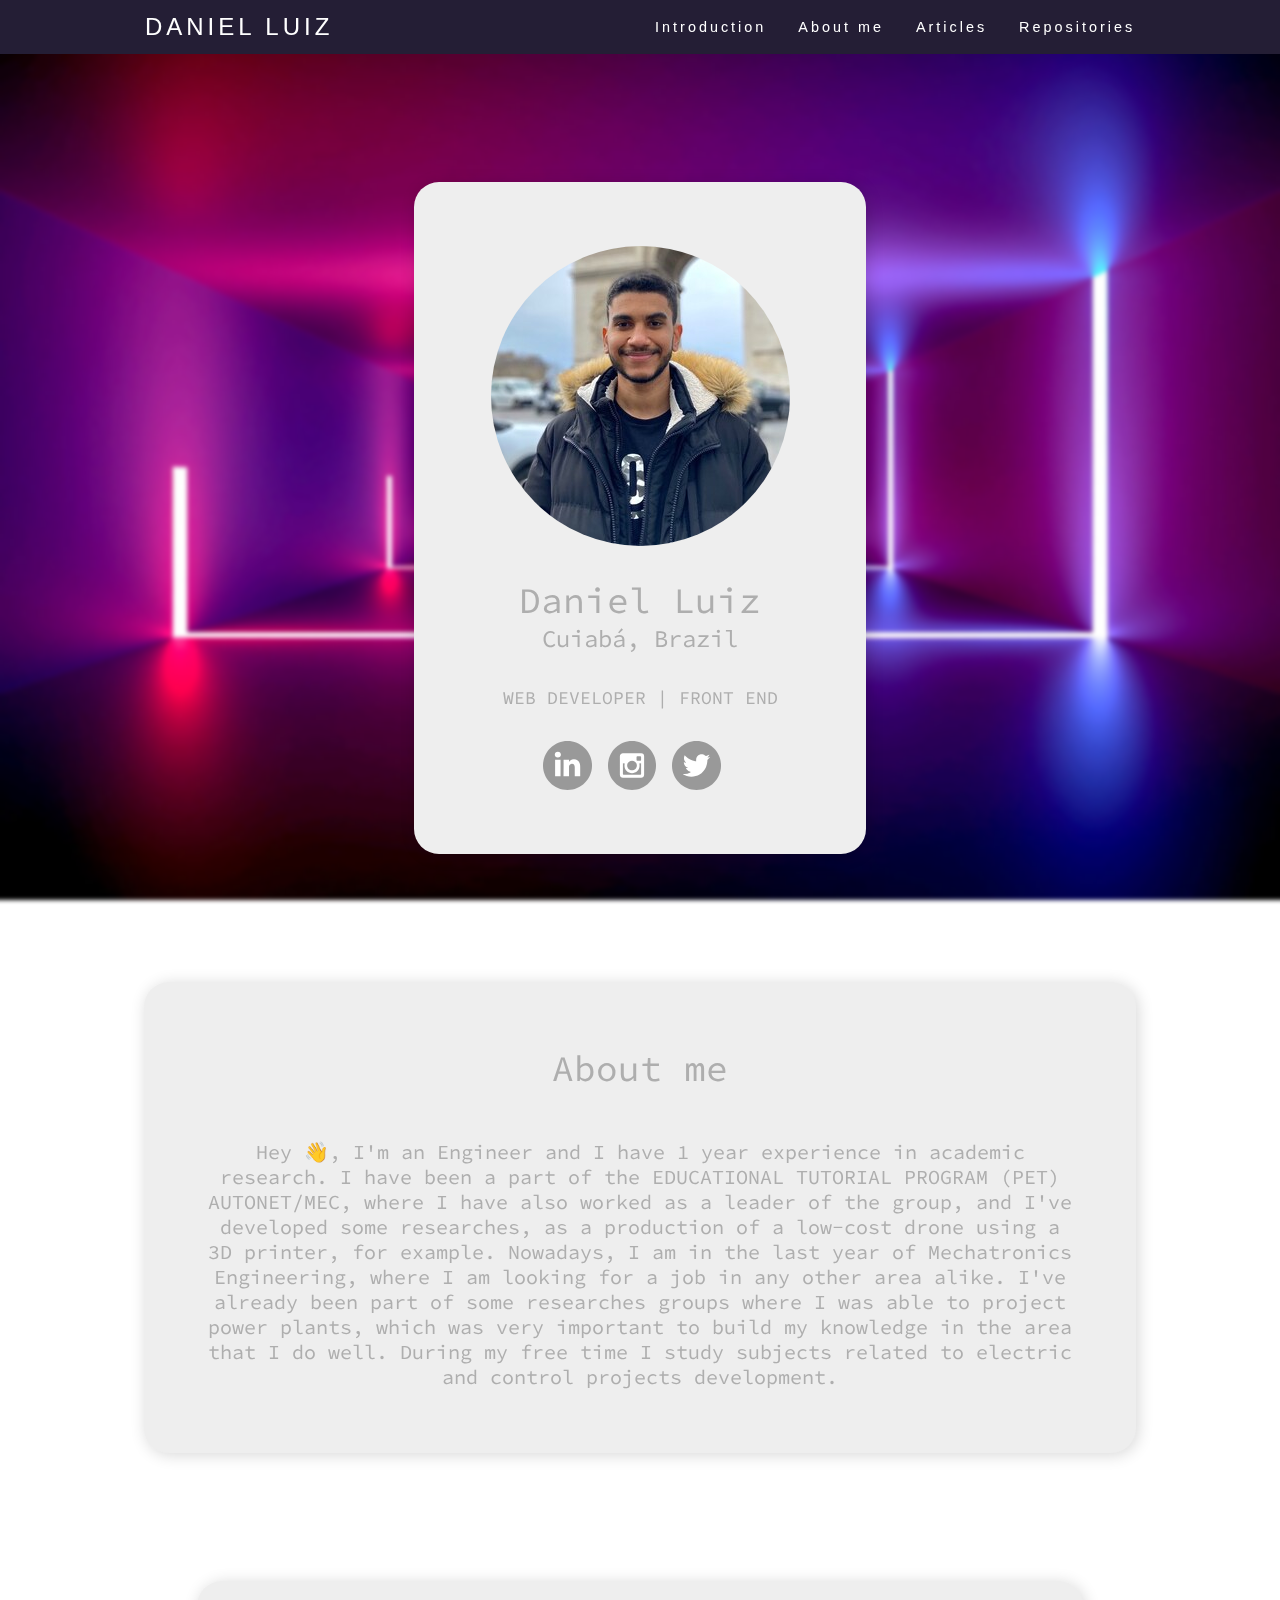
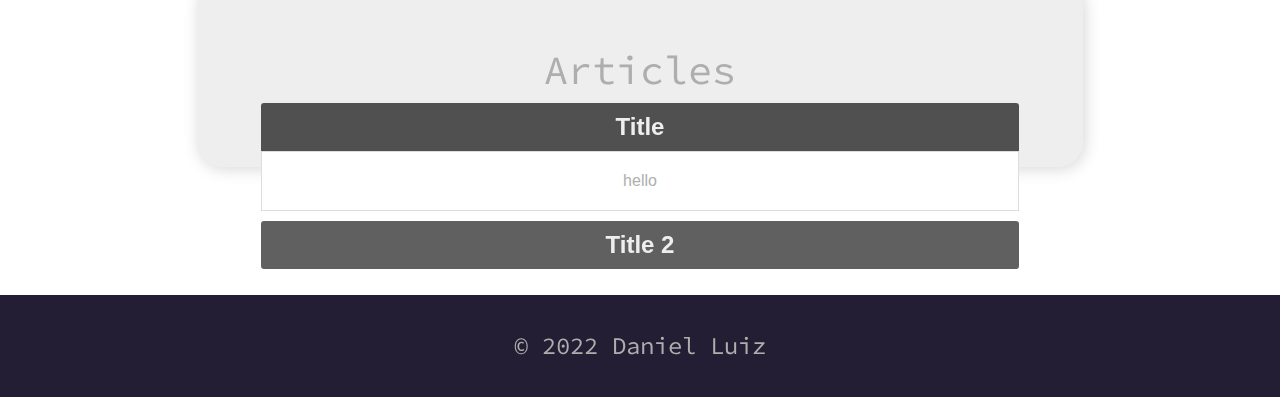
==== root/index.html @ bb2e8583 "Primeiro passo para a aplicação dos cards no blog." ====
<!DOCTYPE html>
<html lang="en">

<head>

  <meta charset="UTF-8">
  <meta http-equiv="X-UA-Compatible" content="IE=edge">
  <meta name="viewport" content="width=device-width, initial-scale=1.0">
  <title>Personal Portfolio</title>
  <link rel="icon" href="/assets/coding.png">
  <link rel="preconnect" href="https://fonts.googleapis.com">
  <link rel="preconnect" href="https://fonts.gstatic.com" crossorigin>
  <link href="https://fonts.googleapis.com/css2?family=Source+Code+Pro&display=swap" rel="stylesheet">
  <link rel="stylesheet" type="text/css" href="style.css">
</head>
<div class="back-image">

  <body>

    <header>
      <nav>
        <a class="links logo" href="">Daniel Luiz</a>
        <div class="mobile-menu">
          <div class="line1"></div>
          <div class="line2"></div>
          <div class="line3"></div>
        </div>
        <ul class="nav-list">
          <li><a class="links" href="#profile">Introduction</a></li>
          <li><a class="links" href="#about">About me</a></li>
          <li><a class="links" href="#articles">Articles</a></li>
          <li><a class="links" href="https://github.com/danielluizd?tab=repositories" target="_blank">Repositories</a></li>
        </ul>
      </nav>
    </header>

    <div class="container">
      <div id="profile" class="profile box1">
        <img class="profile-pic" src="/assets/profile.jpg" alt="profile picture">
        <h1 class="title">Daniel Luiz</h1>
        <span>Cuiabá, Brazil</span>
        <p>WEB DEVELOPER | FRONT END</p>
        <ul class="social-media">
          <li><a href="https://www.linkedin.com/in/daniel-luiz-dourados/" target="_blank"><img src="/assets/linkedin.svg" alt="LinkedIn"></a></li>
          <li><a href="https://www.instagram.com/danielluizdourados/" target="_blank"><img src="/assets/instagram.svg" alt="Instagram"></a></li>
          <li><a href="https://twitter.com/DanLuizD" target="_blank"><img src="/assets/twitter.svg" alt="Twitter"></a></li>
        </ul>
      </div>

      <div id="about" class="about box1">
        <h1 class="title">About me</h1>
        <p>Hey 👋, I'm an Engineer and I have 1 year experience in academic research. I have been a part of the EDUCATIONAL TUTORIAL PROGRAM (PET) AUTONET/MEC, where I have also worked as a leader of the group, and I've developed some researches, as a production of a low-cost drone using a 3D printer, for example. Nowadays, I am in the last year of Mechatronics Engineering, where I am looking for a job in any other area alike. I've already been part of some researches groups where I was able to project power plants, which was very important to build my knowledge in the area that I do well. During my free time I study subjects related to electric and control projects development.</p>
      </div>

      <div id="articles" class="article box1">
        <h1 class="title">Articles</h1>

        <div class="accordionWrapper">
          <div class="accordionItem visible">
            <h2 class="accordionItemTitle">Title</h2>
            <div class="accordionItemContent">
              <p>hello</p>
            </div>
          </div>

          <div class="accordionItem hidden">
            <h2 class="accordionItemTitle">Title 2</h2>
            <div class="accordionItemContent">
              <p>hello</p>
            </div>
          </div>

        </div>

        <!-- 
        <div class="carousel">
          <ul>
            <div data-js="carousel__item" class="carousel__item carousel__item--visible">
              <li class="list-1">
                <a href="article1.html" target="_blank"><img src="/assets/article1.jpg"></a>
                <div class="main">
                  <div class="user.title">
                    <a href="article1.html" target="_blank">
                      <h1 href="">How a semantic layer bridges BI and AI by David Mariani</h1>
                    </a>
                  </div>
                  <div class="details">
                    <a href="https://github.com/danielluizd" target="_blank"><img src="/assets/profile.jpg" alt=""></a>
                    <div class="detailsDate">
                      <a href="https://github.com/danielluizd" target="_blank">
                        <p class="user">Daniel Luiz Dourados</p>
                      </a>
                      <p class="user">Tuesday, February 15, 2022</p>
                    </div>
                  </div>
                </div>
              </li>
            </div>

            <div data-js="carousel__item" class="carousel__item">
              <a href="article2.html" target="_blank">
                <li class="list-1"><img src="/assets/article2.jpg" alt="">
              </a>
              <div class="main">
                <div class="user.title">
                  <a href="article2.html" target="_blank">
                    <h1>3G must die so 5G can live</h1>
                  </a>
                </div>
                <div class="details">
                  <a href="https://github.com/danielluizd" target="_blank"><img src="/assets/profile.jpg" alt=""></a>
                  <div class="detailsDate">
                    <a href="https://github.com/danielluizd" target="_blank">
                      <p class="user">Daniel Luiz Dourados</p>
                    </a>
                    <p class="user">Tuesday, February 15, 2022</p>
                  </div>
                </div>

              </div>
              </li>
            </div>

            <div data-js="carousel__item" class="carousel__item">
              <a href="article3.html" target="_blank">
                <li class="list-1"><img src="/assets/article3.jpg" alt="">
              </a>
              <div class="main">
                <div class="user.title">
                  <a href="article3.html" target="_blank">
                    <h1>Ukraine defense ministry, banks hit by cyberattacks</h1>
                  </a>
                </div>
                <div class="details">
                  <a href="https://github.com/danielluizd" target="_blank"><img src="/assets/profile.jpg" alt=""></a>
                  <div class="detailsDate">
                    <a href="https://github.com/danielluizd" target="_blank">
                      <p class="user">Daniel Luiz Dourados</p>
                    </a>
                    <p class="user">Tuesday, February 15, 2022</p>
                  </div>
                </div>
              </div>
              </li>
            </div>

            <div data-js="carousel__item" class="carousel__item">
              <a href="article4.html" target="_blank">
                <li class="list-1"><img src="/assets/article4.jpg" alt="">
              </a>
              <div class="main">
                <div class="user.title">
                  <a href="article4.html" target="_blank">
                    <h1>Netlify Graph helps eliminate ‘messy backend integration work’</h1>
                  </a>
                </div>
                <div class="details">
                  <a href="https://github.com/danielluizd" target="_blank"><img src="/assets/profile.jpg" alt=""></a>
                  <div class="detailsDate">
                    <a href="https://github.com/danielluizd" target="_blank">
                      <p class="user">Daniel Luiz Dourados</p>
                    </a>
                    <p class="user">Tuesday, February 15, 2022</p>
                  </div>
                </div>

              </div>
              </li>
            </div>

            <div data-js="carousel__item" class="carousel__item">
              <a href="article5.html" target="_blank">
                <li class="list-1"><img src="/assets/article5.jpg" alt="">
              </a>
              <div class="main">
                <div class="user.title">
                  <a href="article5.html" target="_blank">
                    <h1>Big Tech backlash gives rise to the independent cloud</h1>
                  </a>
                </div>
                <div class="details">
                  <a href="https://github.com/danielluizd" target="_blank"><img src="/assets/profile.jpg" alt=""></a>
                  <div class="detailsDate">
                    <a href="https://github.com/danielluizd" target="_blank">
                      <p class="user">Daniel Luiz Dourados</p>
                    </a>
                    <p class="user">Tuesday, February 15, 2022</p>
                  </div>
                </div>

              </div>
              </li>
            </div>

            <div class="carousel__actions">
              <button data-js="carousel__button--prev" aria-label="Slide anterior">
                < </button>

                  <button data-js="carousel__button--next" aria-label="Próximo slide">
                    >
                  </button>
            </div>

          </ul>
        </div>
      </div> -->

      </div>
      <script src="script.js"></script>
  </body>
</div>
<div class="footer">© 2022 Daniel Luiz</div>

</html>
---- root/style.css ----
* {
  margin: 0;
  padding: 0;
}

img {
  display: block;
  max-width: 100%;
}

.back-image {
  backdrop-filter: blur(2px);
}

body {
  font-family: "Source Code Pro", monospace;
  background: url("/assets/background.jpg") no-repeat fixed top center;
  background-size: cover;
  display: grid;
  align-items: center;
  justify-items: center;
  height: 100vh;
  color: #aeaeae;
  scroll-behavior: smooth;
  overflow-x: hidden;
}

.container {
  padding: 0 16px;
}

body::-webkit-scrollbar {
  width: 10px;
  height: 10px;
}

body::-webkit-scrollbar-track {
  background: #241e35;
}

body::-webkit-scrollbar-thumb {
  background-color: #3b1936;
  border-radius: 4px;
}

li {
  list-style: none;
}

.title {
  font-size: 36px;
  font-weight: normal;
}

.box1 {
  background: #eee;
  padding: 4rem;
  box-shadow: 2px 2px 16px rgba(0, 0, 0, 0.16);
  border-radius: 25px;
  text-align: center;
  margin: 8rem 0;
}

.profile {
  max-width: 452px;
  box-sizing: border-box;
  margin: 0 auto;
  align-items: center;
  margin-top: 8rem;
}

.profile-pic {
  border-radius: 50%;
  margin: 0 auto 2rem auto;
}

.profile span {
  font-size: 24px;
}

.profile p {
  font-size: 18px;
  margin-top: 2rem;
  margin-bottom: 2rem;
}

.social-media {
  display: flex;
  justify-content: center;
}

.social-media li {
  margin-right: 1rem;
  width: 15%;
}

.about {
  font-size: 20px;
  align-items: center;
  justify-items: center;
  margin: 8rem;
}

.about p {
  margin-top: 3rem;
}

.article {
  max-width: 886px;
  box-sizing: border-box;
  margin: 0 auto;
}

.article ul {
  margin-top: 3rem;
}

.article li {
  display: grid;
  grid-template-columns: 1fr 1fr;
  text-align: left;
  gap: 1rem;
  color: #606060;
  margin-left: 4.5rem;
}

.article li + li {
  margin-top: 2rem;
}

.article img {
  border-radius: 10px;
}

.article a {
  text-decoration: none;
  color: inherit;
}

.article h1 {
  font-weight: normal;
  margin-bottom: 0.5rem;
  font-size: 2.5rem;
}

.carousel {
  display: grid;
  overflow: hidden;
  width: auto;
  height: auto;
  position: relative;
}

.carousel .carousel__item li a {
  max-width: fit-content;
}

.carousel .carousel__item,
.carousel .carousel__item--hidden {
  display: none;
}

.carousel .carousel__item--visible {
  display: block;
  animation: fadeVisibility 0.5s;
}

.carousel .carousel__item h1 {
  text-overflow: ellipsis;
  overflow: hidden;
  font-size: 1.5rem;
}

.carousel .carousel__actions {
  display: flex;
  width: 100%;
  justify-content: space-between;
  position: absolute;
  top: 60%;
  transform: translateY(-50%);
}

.carousel .carousel__actions button {
  border-radius: 50px;
  border: 0;
  font-weight: bold;
  cursor: pointer;
  width: 40px;
  height: 40px;
  color: #fff;
  background-color: #606060;
}

.carousel .carousel__actions button[data-js="carousel__button--prev"] {
  margin-left: 20px;
}

.carousel .carousel__actions button[data-js="carousel__button--next"] {
  margin-right: 20px;
}

@keyframes fadeVisibility {
  0% {
    opacity: 0;
  }
  100% {
    opacity: 1;
    transform: opacity linear;
  }
}

.main {
  display: flex;
  flex-direction: column;
}

.details {
  display: flex;
  gap: 0.4rem;
}

.details img {
  width: 2rem;
  height: 2rem;
  border-radius: 3rem;
}

.detailsDate {
  display: flex;
  flex-direction: column;
}

.detailsDate p,
a {
  font-size: 0.9rem;
}

.user a {
  margin-bottom: 0.5rem;
}

.content {
  font-size: 1.5rem;
}

.copy {
  font-size: 24px;
  color: #eee;
  text-shadow: 2px 2px 16px black;
  margin: 25vh;
  text-align: center;
}

.links {
  color: #fff;
  text-decoration: none;
  transition: 0.3s;
}

.links:hover {
  opacity: 0.5;
}

.logo {
  font-size: 24px;
  text-transform: uppercase;
  letter-spacing: 4px;
}

nav {
  display: flex;
  justify-content: space-around;
  align-items: center;
  font-family: -apple-system, BlinkMacSystemFont, "Segoe UI", Roboto, Oxygen,
    Ubuntu, Cantarell, "Open Sans", "Helvetica Neue", sans-serif;
  background: #241e35;
  width: 100vw;
  height: 6vh;
}

.nav-list {
  list-style: none;
  display: flex;
}

.nav-list li {
  letter-spacing: 3px;
  margin-left: 32px;
}
.mobile-menu {
  display: none;
  cursor: pointer;
}

.mobile-menu div {
  width: 32px;
  height: 2px;
  background: #fff;
  margin: 8px;
}

.footer {
  display: flex;
  margin-top: 8rem;
  background: #241e35;
  width: 100vw;
  height: 8vw;
  align-items: center;
  justify-content: center;
  font-size: 1.5rem;
}

.articleHeader {
  display: grid;
}

.articleHeader img {
  place-self: center;
  width: 50vw;
  /* height: 100rem; */
}

.articleHeaderTop {
  font-size: 1.5rem;
  margin-bottom: 2rem;
  color: #606060;
}

.articleDetails {
  grid-row: 4/5;
  margin-top: 0.5rem;
  margin-bottom: 2rem;
}

.articleDetails a {
  text-decoration: none;
  color: #606060;
}

.articleTimeContainer {
  color: #606060;
}

.articleContainer p {
  color: #000000;
  text-align: justify;
  margin: 1rem;
  line-height: 1.5rem;
}

.accordionItem {
  float: left;
  display: block;
  width: 100%;
  box-sizing: border-box;
  font-family: "Open-sans", Arial, sans-serif;
}

.accordionItemTitle {
  cursor: pointer;
  margin: 0px 0px 10px 0px;
  padding: 10px;
  background: #606060;
  color: #eee;
  width: 100%;
  -webkit-border-radius: 3px;
  -moz-border-radius: 3px;
  border-radius: 3px;
  box-sizing: border-box;
}

.hidden .accordionItemContent {
  height: 0px;
  transition: height 1s ease-out;
  -webkit-transform: scaleY(0);
  -o-transform: scaleY(0);
  -ms-transform: scaleY(0);
  transform: scaleY(0);
  float: left;
  display: block;
}

.visible .accordionItemContent {
  padding: 20px;
  background-color: #fff;
  border: 1px solid #ddd;
  width: 100%;
  margin: 0px 0px 10px 0px;
  display: block;
  -webkit-transform: scaleY(1);
  -o-transform: scaleY(1);
  -ms-transform: scaleY(1);
  transform: scaleY(1);
  -webkit-transform-origin: top;
  -o-transform-origin: top;
  -ms-transform-origin: top;
  transform-origin: top;

  -webkit-transition: -webkit-transform 0.4s ease-out;
  -o-transition: -o-transform 0.4s ease;
  -ms-transition: -ms-transform 0.4s ease;
  transition: transform 0.4s ease;
  box-sizing: border-box;
}

.visible .accordionItemTitle {
  margin: 0px;
  -webkit-border-top-left-radius: 3px;
  -webkit-border-top-right-radius: 3px;
  -moz-border-radius-topleft: 3px;
  -moz-border-radius-topright: 3px;
  border-top-left-radius: 3px;
  border-top-right-radius: 3px;
  -webkit-border-bottom-right-radius: 0px;
  -webkit-border-bottom-left-radius: 0px;
  -moz-border-radius-bottomright: 0px;
  -moz-border-radius-bottomleft: 0px;
  border-bottom-right-radius: 0px;
  border-bottom-left-radius: 0px;
  background-color: #505050;
  color: #eee;
}
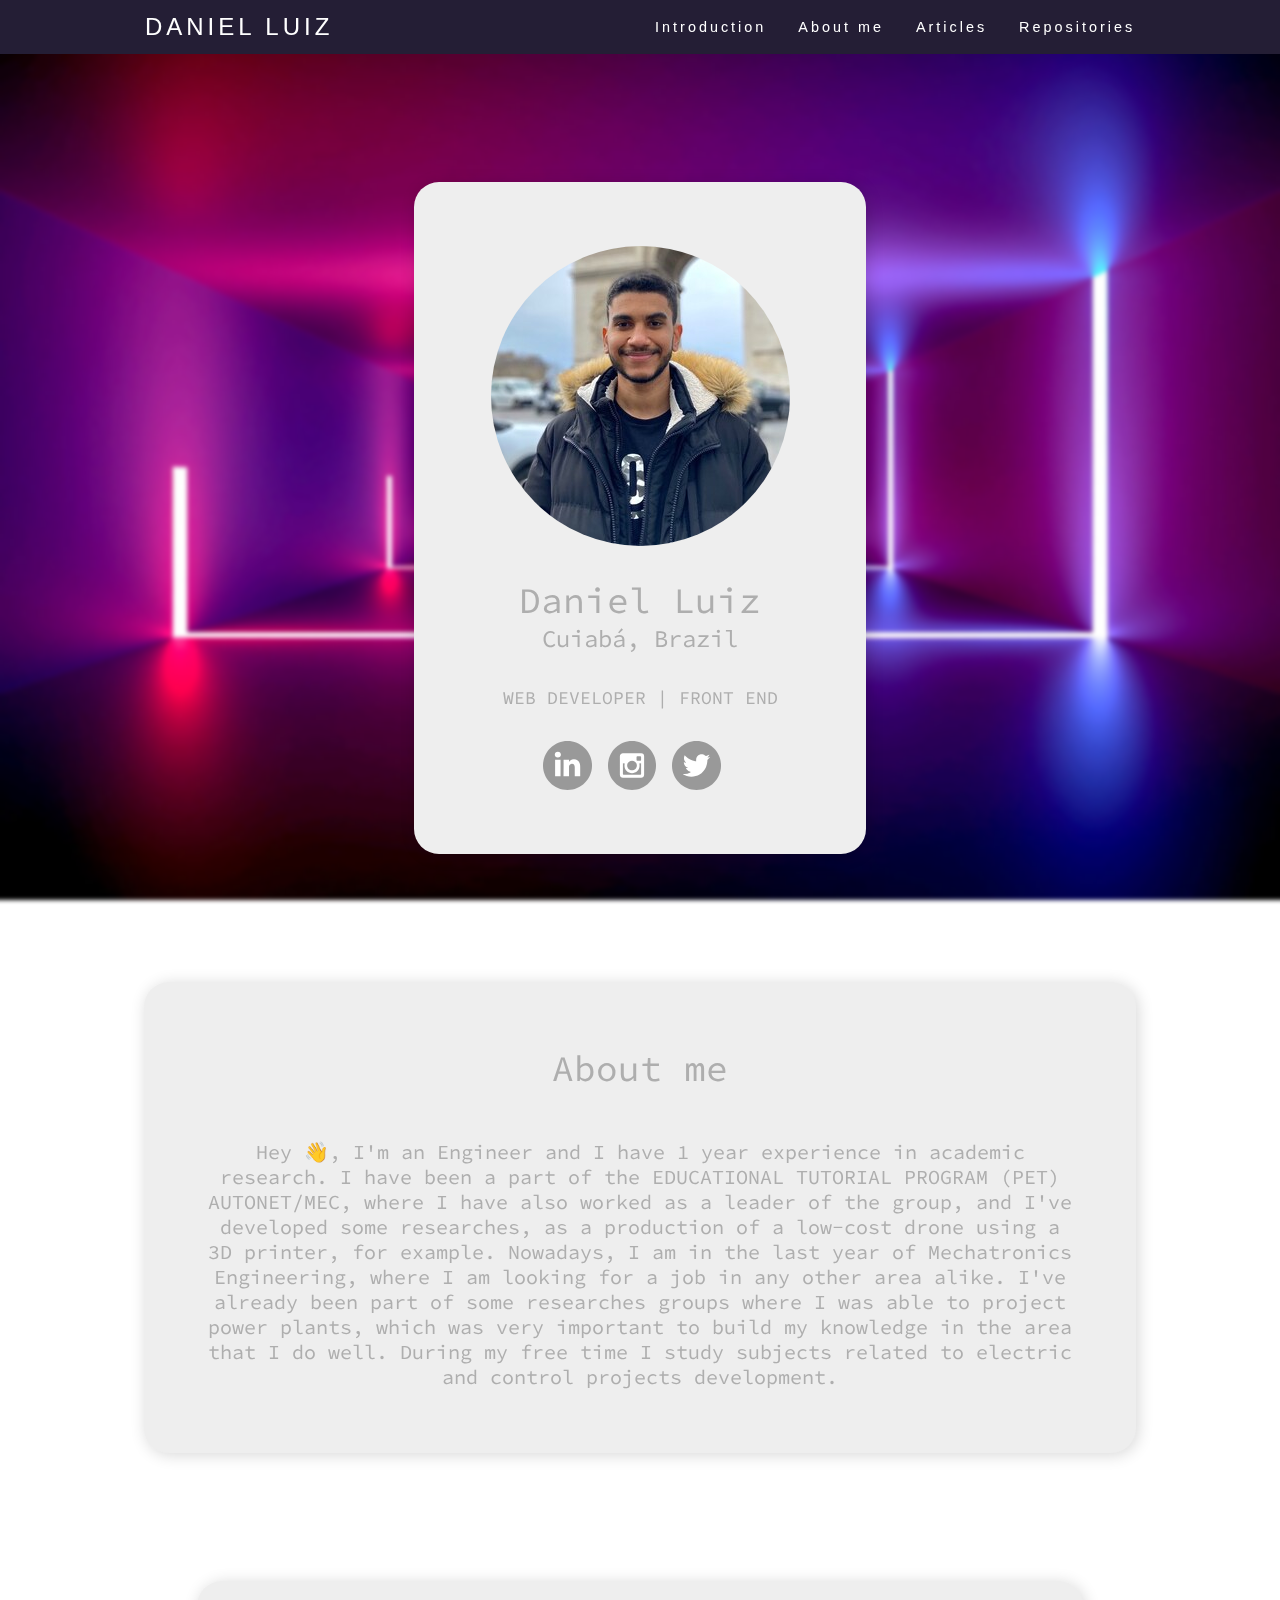
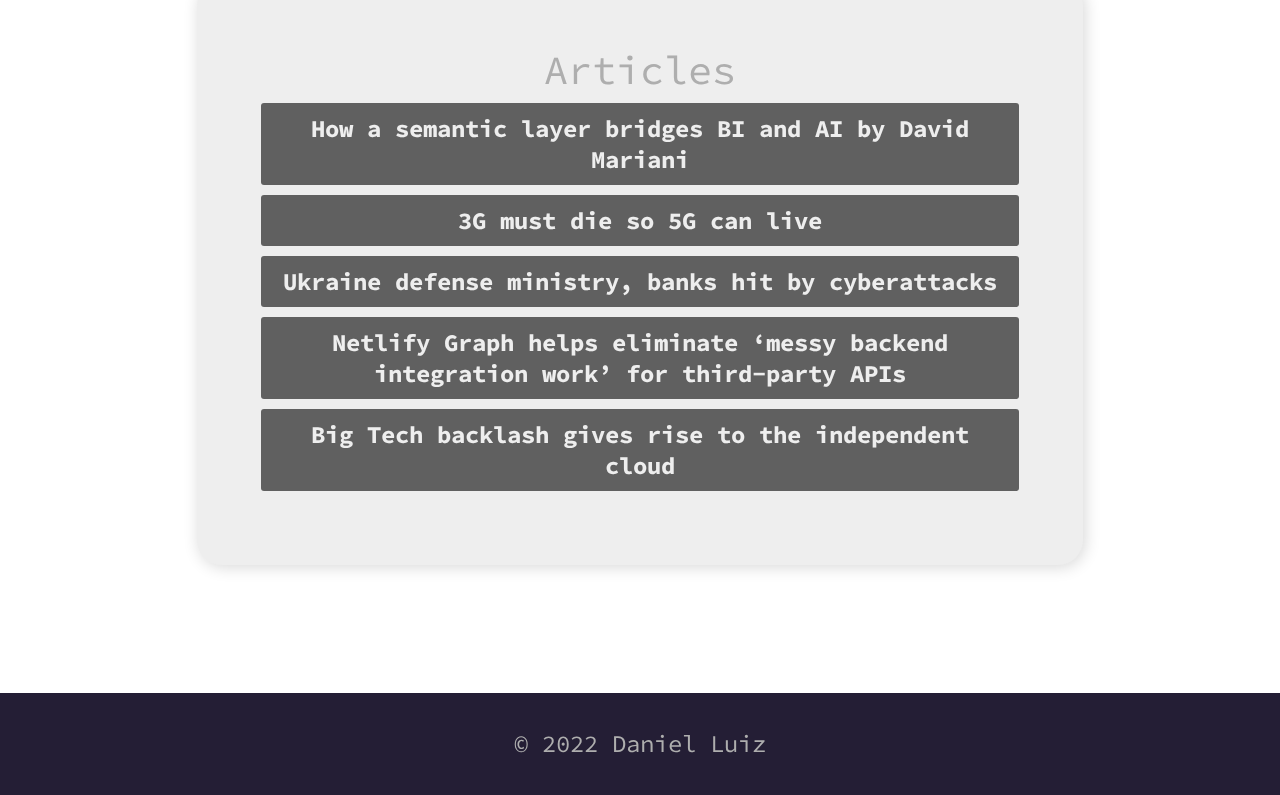
==== commit e647c806: "Adição de cards para cada artigo, ao clicar em um o próximo abre." ====
--- a/root/index.html
+++ b/root/index.html
@@ -56,155 +56,281 @@
         <h1 class="title">Articles</h1>
 
         <div class="accordionWrapper">
-          <div class="accordionItem visible">
-            <h2 class="accordionItemTitle">Title</h2>
-            <div class="accordionItemContent">
-              <p>hello</p>
-            </div>
-          </div>
-
-          <div class="accordionItem hidden">
-            <h2 class="accordionItemTitle">Title 2</h2>
-            <div class="accordionItemContent">
-              <p>hello</p>
-            </div>
-          </div>
-
+          <div class="accordionItem hidden">
+            <h2 class="accordionItemTitle">How a semantic layer bridges BI and AI by David Mariani</h2>
+            <div class="accordionItemContent">
+              <div class="articleHeader">
+                <div class="articleDetails">
+                  <div class="articleAuthor">
+                    <a href="https://github.com/danielluizd" target="_blank">Daniel Luiz Dourados</a>
+                  </div>
+                  <div class="articleTimeContainer">Tuesday, February 15, 2022</div>
+                </div>
+                <img src="/assets/article1.jpg" alt="">
+              </div>
+
+              <div class="articleContainer">
+                <p> This article was contributed by David Mariani, chief technology officer for AtScale. </p>
+
+                <p>An important step in the data maturity of an organization is moving beyond simple historical analysis to generating accurate predictions about the future. In the past, business analysts focused on historical analysis while data science teams attempted to surface interesting insights about the future. Today, with the advent of the semantic layer, these two siloed worlds are coming together. Enterprises that merge these two disciplines can deliver augmented analytics, helping everyone in the organization better understand the past and predict the future.</p>
+
+                <p>Organizations leverage analytics to help them understand and improve their business operations and customer satisfaction. Before we go further, let’s define the four flavors of analysis we typically see in an organization, each with increasing levels of sophistication.
+
+
+                  As illustrated by the table above, business users typically focus on historical analysis while data scientists are working to predict the future. It’s obvious that business users make better decisions if they can anticipate the future. It’s also obvious that data scientists build better models if they can compare their predictions to what actually happened. In other words, historical analysis and predictive analysis are relevant to both teams, but rarely do the two meet.</p>
+
+                <p>A semantic layer is a business representation of data that makes it easier for end users to access data using common, business-friendly terms. A semantic layer maps complex data relationships into easy-to-understand business terms to deliver a unified, consolidated view of data across the organization. A semantic layer provides the following benefits:</p>
+
+                <p>One of the biggest complaints from the business is that it takes way too long for IT to build or deliver reports for them. Users want to control their destiny, and subject-matter experts (not IT) are best suited to applying data to improve the business. A well-designed semantic layer hides the complexity of data’s physical form and location while translating data into understandable business constructs. A semantic layer frees business users and data scientists from the dependency on IT and data experts by making data easy to use.</p>
+
+                <p>Today, enterprises have strong and sometimes regulatory requirements to track “who” saw “which” data and “when.” A modern semantic layer allows users to appear as themselves to the underlying data platforms from any consumer tool. At the same time, a semantic layer ensures that data is consistent regardless of consumption style and makes sure everyone plays by the same (governance) rules. </p>
+
+                <p>Analytics agility, also thought of as “time to insight,” is how long after data lands that it can be used to make decisions. BI tools that require data imports, extracts, or cube building take anywhere from minutes for small data to days/weeks for large data before data can be accessed. A modern semantic layer leverages data virtualization to enable new data landing in your data warehouse to be query-able by your BI tool immediately, regardless of size.
+                </p>
+
+                <p>Cubes and data extracts were introduced to overcome the performance issues of analytics and data platforms. This approach introduces data copies, adds complexity, destroys agility, and introduces latency. A modern semantic layer improves performance regardless of the underlying data model, whether it’s a snowflake, a star, or purely OLTP schema. By automatically creating and managing aggregates or materialized views inside the underlying data platform, a semantic layer learns from user query patterns and optimizes the data platform’s performance and cost without data movement.</p>
+
+                <p>With a semantic layer, you can bridge the gap between BI users and data science teams. This enables your teams to work transparently and cooperatively with the same information and with the same goals.
+                </p>
+
+                <p>A semantic layer abstracts away the complexity of underlying raw data using a business model, allowing any data consumer to access quantitative metrics, attributes, features, predictions, business hierarchies, and complex calculations in an intuitive, easy-to-understand interface. A semantic layer solution presents this consumer-friendly interface in the “language” of their tooling (SQL, MDX, DAX, JDBC, ODBC, REST, or Python), translating queries into the dialect of the underlying cloud platform. With a common set of business terms, both teams can interact with the same data, with the same governance rules, with the same results, using the tooling of their choice. </p>
+
+                <p>With both teams working on the same semantic layer solution, data scientists can share (or publish) their generated features and predictions with business analysts, while business analysts provide feedback to data science teams on the quality of their predictions and model drift. Once data becomes highly accessible, teams can collaborate not just within their four walls, but blend data from second and third-party data sources to unlock the power of data and analytics for everyone. Closing the gap between business intelligence and data science teams is the key to achieving a high level of data analytics maturity and applying all types of analytics at scale.</p>
+
+                <p>When business and data science teams collaborate using a semantic layer, they enhance their historical data with predictive insights. Closing the gap between business intelligence and data science teams provides more visibility into the output of data science initiatives throughout the organization and enables organizations to leverage their data for predictive and prescriptive analytics. Augmented intelligence (also called augmented analytics or decision intelligence) brings AI-generated insights into traditional business intelligence workflows to improve data-driven decisions.</p>
+
+                <p>When most people think of augmented intelligence, they think about specific features that may appear in AI-enhanced business intelligence tools. For example, some BI tools add natural language query (NLQ) or outlier analysis to help their users ask better questions or find the needle in the haystack. These are valuable features, but they are confined to the particular tool and may work differently across different tools.</p>
+
+                <p>In contrast, augmenting data through the unification of BI and data science adds AI-enhanced data to the semantic layer, providing the same insights across the consumer spectrum, regardless of the tool used. Essentially, a semantic layer amplifies the effect of the data science team by sharing their work with a wider audience and providing that audience with the ability to deliver feedback on the quality and utility of their predictions — a win-win.</p>
+
+                <p>Augmented intelligence has the power to transform businesses into data-driven organizations. This starts with implementing the appropriate processes and tools to democratize data and empower individuals to utilize data through self-service analytics. </p>
+
+                <p>Ultimately, every organization wants to empower every individual to make data-driven decisions. A semantic layer can become the vehicle for delivering augmented intelligence to a broader audience by publishing the results of data science programs through existing BI channels. By feeding data science model results back into the semantic layer, your organization can capture benefits beyond just historical analysis. Decision makers can consume predictive insights alongside historical data. They can also use the same governed data to reliably “drill down” into the details of a prediction. As a result, your organization can foster more self-service and greater data science literacy and generate a better return on data science investments.</p>
+              </div>
+            </div>
+          </div>
+
+          <div class="accordionItem hidden">
+            <h2 class="accordionItemTitle">3G must die so 5G can live</h2>
+            <div class="accordionItemContent">
+              <div class="articleHeader">
+                <div class="articleDetails">
+                  <div class="articleAuthor">
+                    <a href="https://github.com/danielluizd" target="_blank">Daniel Luiz Dourados</a>
+                  </div>
+                  <div class="articleTimeContainer">Tuesday, February 15, 2022</div>
+                </div>
+                <img src="/assets/article2.jpg" alt="">
+              </div>
+
+              <div class="articleContainer">
+                <p>Wireless providers will shut down 3G throughout the year, leaving an unknown number of devices without service.</p>
+
+                <p>It’s time to say goodbye to 3G, the wireless technology that gave our phones near-instantaneous access to the web and helped make everything from the Apple App Store to Uber an everyday part of our lives. More than two decades after its launch, wireless service providers are shutting down 3G to clear the way for its faster and flashier successor: 5G.</p>
+
+                <p>The expansion of 5G is welcome news for the growing number of people with 5G-enabled devices, and it could be a critical step toward more advanced technologies, like self-driving cars and virtual reality. But the 3G shutdown will also disable an entire generation of tech: everything from 3G phones to car crash notification systems. For the people who rely on these devices, this transition will cut off a cellular network they’ve depended on for years, and in some cases, disconnect crucial safety equipment.</p>
+
+                <p>“The number of 3G devices has been decreasing steadily,” Tommaso Melodia, the director of Northeastern’s Institute for the Wireless Internet of Things, told Recode. “Now it’s at the point where carriers are starting to say, ‘It doesn’t make a lot of sense for us to continue to use these precious frequency channels for 3G. Let’s turn it off.’”</p>
+
+                <p>Ideally, wireless providers could keep both 3G and 5G networks up and running, but the physics of the radio spectrum that cellular technology relies on means that companies have to make a choice. The radio spectrum includes a wide range of frequencies, which are used to connect everything from AM/FM radios to wifi networks, and is regulated by the Federal Communications Commission (FCC). Because there are a limited number of frequencies the agency sets aside for cellular service, wireless providers have to divide up the spectrum that they’re allocated to run multiple networks, including their 3G, 4G, 5G, and eventually 6G, services.</p>
+
+                <p>The FCC does make new bands of frequencies available to wireless providers through spectrum auctions, during which wireless providers can bid on rights to specific bands. But winning bids can be in the billions of dollars, so providers try to use the spectrum they already have as efficiently as possible. By turning off older generations of cellular technology, companies can repurpose the frequencies in order to improve newer networks, like 4G and 5G. AT&T will go first and shut down its 3G network on February 22, followed by T-Mobile in July and Verizon at the end of the year.</p>
+
+                <p>The FCC does make new bands of frequencies available to wireless providers through spectrum auctions, during which wireless providers can bid on rights to specific bands. But winning bids can be in the billions of dollars, so providers try to use the spectrum they already have as efficiently as possible. By turning off older generations of cellular technology, companies can repurpose the frequencies in order to improve newer networks, like 4G and 5G. AT&T will go first and shut down its 3G network on February 22, followed by T-Mobile in July and Verizon at the end of the year.</p>
+
+                <p>While the 3G shutdown will come with its own set of consequences, the expansion of more advanced networks should bring better speeds and reception to customers with 4G and 5G devices. 4G is 500 times faster than 3G, according to Verizon, and 5G should be even faster than 4G once it’s fully turned on. 5G will also come with lower latency, which means you’ll have very little lag when you’re connected to the internet. This lower latency will make it easier to use your phone for complicated tasks in real time, like playing an online video game or participating in a live telehealth session.</p>
+
+                <p>In the meantime, 3G device owners need to brace for the imminent 3G shutdown. Some may not even know their service is about to go offline. Depending on their provider, these customers may only have a few weeks or months to upgrade their tech. Right now, it’s not clear they’ll be able to make the switch in time.</p>
+
+                <p>When your phone connects to a cellular network, it sends and receives signals on the frequencies to which that specific network has been assigned. Those signals travel over those frequencies to transmission stations, like cell towers, which are connected to the internet cables that provide your web connection. This is similar to the way a laptop connects to a home wifi network that’s powered by an internet router.</p>
+
+                <p>In the US, 3G generally runs between 850 megahertz and 1900 to 2100 megahertz frequencies. These sections of the spectrum are useful for both digital voice and internet data, which is what made 3G so exciting when it was first introduced in the late 1990s. Wireless carriers have since developed new equipment and better technology, which they’ve used to launch their 4G and 5G networks. Because these networks can carry more data at a faster rate, wireless providers want to run them on the frequencies they currently use for their 3G networks. And that can only happen if they turn 3G off first.</p>
+
+                <p>“It’s a one-or-the-other choice,” said Kevin Ryan, a professor who researches wireless systems at the Stevens Institute of Technology. “It would be analogous to trying to have two FM radio stations broadcasting at the same frequency.”</p>
+
+                <p>Aside from the logistics of how radio spectrum works, wireless providers are also reallocating 3G spectrum because it makes more financial sense for them. Verizon and AT&T estimate that less than 1 percent of their service still runs on 3G networks, while 90 million 5G devices shipped in the last year alone. Once 3G is finally turned off, wireless providers can devote more resources to expanding their 5G networks and convincing customers to upgrade their service plans.</p>
+
+                <p>“Operators are spending a lot of money for the spectrum, and they have to pass those costs on to the consumers. That’s why we pay a very high price for cellphone service,” explains Sundeep Rangan, the associate director of the NYU Wireless technology research center. “Those operators, for that amount of spectrum, want to send as much data, or serve as many users, as possible.”</p>
+
+                <p>While the 3G shutdown may feel sudden, it isn’t surprising. Carriers stopped selling 3G devices years ago, and many have spent the past several months notifying their remaining 3G customers that it’s time to upgrade their tech. 3G isn’t the first network to go offline, either. 1G, the cellular network that supported analog voice devices, like the brick-sized cellphones in ’80s movies — hasn’t been operational for decades. Though T-Mobile still supports 2G devices, Verizon and AT&T both shut down their 2G networks several years ago. By the end of 2022, 3G will be gone, too.</p>
+
+                <p>We don’t know exactly how many, but millions of operational devices throughout the US could be left unconnected when 3G sunsets. Many of these devices include hardware that can’t be adapted to connect to 4G and 5G networks. If you have one of these devices, you should have already heard from your wireless provider about your next steps. But if you want to double-check, you can research your specific device or reach out to your wireless provider. You can also try checking your phone’s settings or user manual, or just keep an eye out for a 4G or 5G connection on your device as you go about your day.</p>
+
+                <p>The 3G technology systems that are built into cars are generally supported by a major wireless provider, and they’ll stop working whenever that provider officially shuts down its 3G service. CNBC and Consumer Reports have released lists of known affected car models, but there’s no reason not to check with your car’s manufacturer just in case. Cars built in the mid-2010s appear to be the most likely to be affected by the 3G shutdown, but even some cars released in 2020 may need an upgrade.</p>
+
+                <p>The 3G technology systems that are built into cars are generally supported by a major wireless provider, and they’ll stop working whenever that provider officially shuts down its 3G service. CNBC and Consumer Reports have released lists of known affected car models, but there’s no reason not to check with your car’s manufacturer just in case. Cars built in the mid-2010s appear to be the most likely to be affected by the 3G shutdown, but even some cars released in 2020 may need an upgrade.</p>
+
+                <p>There are also 3G devices that are meant for emergencies. Along with some medical and security alert systems, prepaid 3G phones and deactivated 3G phones, which can only call 911, will go offline. Elderly people, people who live in rural areas, low-income people, people experiencing homelessness, and survivors of domestic violence are more likely to rely on these devices. Because people only turn to these devices in extreme circumstances, they may not realize until long after 3G shuts down that they need to be replaced, creating a potentially critical safety issue.</p>
+
+                <p>That’s why some think that 3G should stay online for a while longer. AARP says the pandemic has prevented many older people from updating their tech, and wants the shutdown pushed back to the end of the year. Alarm companies, including those that manufacture fire and carbon monoxide detectors and home security systems, have also asked for an extension. They say that the computer chip shortage has gotten in the way of their efforts to produce and install replacement devices.</p>
+
+                <p>But you shouldn’t bet on a delay. If you have a 3G device, the best time to upgrade is now. If you know someone who uses one of these devices, it’s worth checking in and seeing if you can help them find a replacement.
+                </p>
+
+                <p>Inevitably, history shows that cellular networks come and go. The next cellular network, 6G, may be less than a decade away and could be used to introduce everything from 3D holograms to internet-connected clothing. At that point, 5G won’t seem so new and exciting anymore, and 4G’s time will likely be up.</p>
+              </div>
+            </div>
+          </div>
+
+          <div class="accordionItem hidden">
+            <h2 class="accordionItemTitle">Ukraine defense ministry, banks hit by cyberattacks</h2>
+            <div class="accordionItemContent">
+              <div class="articleHeader">
+                <div class="articleDetails">
+                  <div class="articleAuthor">
+                    <a href="https://github.com/danielluizd" target="_blank">Daniel Luiz Dourados</a>
+                  </div>
+                  <div class="articleTimeContainer">Tuesday, February 15, 2022</div>
+                </div>
+                <img src="/assets/article3.jpg" alt="">
+              </div>
+
+              <div class="articleContainer">
+                <p>Ukraine’s Ministry of Defense reported Tuesday that it has suffered a cyberattack, while the Ukrainian government also disclosed that cyberattacks struck two banks in the country.</p>
+
+                <p>The State Service of Special Communication and Information Protection of Ukraine said in a statement posted online that there was a “powerful” distributed denial-of-service (DDoS) attack Tuesday against “a number of information resources of Ukraine.” The affected targets included the websites of the Ministry of Defense and the Armed Forces of Ukraine, as well as the web services of Privatbank and Oschadbank.</p>
+
+                <p>It was not immediately certain that Russia, which has amassed an estimated 130,000 troops near Ukraine, is connected to any of the cyberattacks.</p>
+
+                <p>On the website of ArmyINFORM, the Ministry of Defense of Ukraine’s information agency, a translation of a post today says the ministry experienced a cyberattack that was “probably” a distributed denial-of-service (DDoS) attack.</p>
+
+                <p>“The official web portal of the Ministry of Defense of Ukraine probably suffered DDoS attacks when an excessive number of requests per second was recorded,” the translation of the post says.</p>
+
+                <p>Technical work to restore the portal is underway, according to the translation of the post.</p>
+
+                <p>The Ukrainian Centre for Strategic Communications and Information Security, a wing of the nation’s culture ministry, also confirmed the attack in a statement and said that the attack had shut down access to the defense ministry’s site, according to a Reuters report.</p>
+
+                <p>The statement did not specify who is being blamed for it, but the Reuters report suggested that the statement could be interpreted as accusing Russia.</p>
+
+                <p>“It is not ruled out that the aggressor used tactics of little dirty tricks because its aggressive plans are not working out on a large scale,” the Ukrainian information security said in the statement cited by Reuters.</p>
+
+                <p>Christian Sorensen, former operational planning team lead for the U.S. Cyber Command, told VentureBeat today that these attacks “are ratcheting up attention and pressure.”</p>
+
+                <p>“It doesn’t sounds like much impact yet,” Sorensen said in an email. “In the coming hours and days, I would anticipate more activities to isolate and disrupt Ukrainian citizens and especially government activities. The purpose at this stage is to increase leverage in negotiations. Next stage will be impactful and continue deterrence for other countries to get involved.”</p>
+
+                <p>The Russian build-up near Ukraine includes armored vehicles, ships, and aircraft, according to reports.</p>
+
+                <p>In mid-January, a day after the failure of diplomatic efforts to halt the Russian troop build-up, more than 70 Ukrainian government websites were targeted with the new “WhisperGate” family of malware. Ukraine blamed Russia for the attacks, which left many of the government’s websites inaccessible or defaced.</p>
+
+                <p>Cybersecurity experts say that if Russia does plan to invade Ukraine, it would undoubtedly use cyberattacks as a key part of its strategy — just as the country has done in previous military campaigns over the past decade-and-a-half, including in Georgia and the Crimean Peninsula in Ukraine.</p>
+
+                <p>“In these previous conflicts, cyber was used to facilitate a Russian occupation that remains today in previously sovereign territory of another country,” said Sorensen, who is now founder and CEO of cybersecurity firm SightGain, in a previous email. “In this way, cyber is tightly integrated into Russian tactics.”</p>
+
+                <p>If an invasion does occur, “it’s not really a question of whether cyberattacks on Ukraine will take place,” said Mathieu Gorge, author of The Cyber Elephant in the Boardroom and the founder and CEO and of cybersecurity firm VigiTrust.</p>
+
+                <p>“Bringing down critical infrastructure in Ukraine, or any opponent’s sovereign state infrastructure, is a tactic to either proceed or augment physical attacks,” Gorge said in a previous email. “The idea behind it is that if you cripple the country physically at their border while crippling access to banking, electricity, health services, and IT systems, your attack is much more powerful.”</p>
+
+                <p>Russia’s strategy will be to generally spread fear, uncertainty, and doubt — both before and during an active/shooting conflict — and to target military personnel and communications during active conflict, Sorensen said.</p>
+
+                <p>In prior attacks, cyber was used as a diversion — in order to confuse the targets enough to “not put up a big fight or get organized until it was too late,” Sorensen said.</p>
+
+                <p>On Friday, the U.S. Cybersecurity and Infrastructure Security Agency (CISA) posted a warning about the potential for attacks against U.S. targets by Russia in connection with the tensions over Ukraine.</p>
+
+                <p>“While there are not currently any specific credible threats to the U.S. homeland, we are mindful of the potential for the Russian government to consider escalating its destabilizing actions in ways that may impact others outside of Ukraine,” CISA said in its “Shields Up” warning. “CISA recommends all organizations — regardless of size — adopt a heightened posture when it comes to cybersecurity and protecting their most critical assets.”</p>
+
+                <p>Meanwhile, Russian cyberattacks against western targets have reportedly already taken place in connection with the Ukraine tensions. Last month, a Russia-linked hacker group is believed to have launched a cyberattack against a western government organization in Ukraine, according to researchers at Palo Alto Networks’ Unit 42. The attack involved a “targeted phishing attempt” and attempted delivery of malware, Unit 42 reported.</p>
+
+                <p>The leadership of the group, which Unit 42 has referred to as “Gamaredon,” includes five Russian Federal Security Service officers, the Security Service of Ukraine said previously. Unit 42 did not identify or further describe the western government entity that was targeted by Gamaredon.</p>
+              </div>
+            </div>
+          </div>
+
+          <div class="accordionItem hidden">
+            <h2 class="accordionItemTitle">Netlify Graph helps eliminate ‘messy backend integration work’ for third-party APIs</h2>
+            <div class="accordionItemContent">
+              <div class="articleHeader">
+                <div class="articleDetails">
+                  <div class="articleAuthor">
+                    <a href="https://github.com/danielluizd" target="_blank">Daniel Luiz Dourados</a>
+                  </div>
+                  <div class="articleTimeContainer">Tuesday, February 15, 2022</div>
+                </div>
+                <img src="/assets/article4.jpg" alt="">
+              </div>
+
+              <div class="articleContainer">
+                <p>Netlify, the company behind a platform used by developers to build, host, and scale web projects, today announced what it calls a “new approach” to building with APIs that it hopes will boost developer productivity.</p>
+
+                <p>Netlify, which counts customers such as Citrix, Verizon, and Twilio, helps companies move away from traditional monolithic web apps to a decoupled architecture, where the front- and backends are separate. Using Netlify, developers connect their code repository, add build settings, and then Netlify takes care of deployment and the necessary infrastructure.</p>
+
+                <p>Netlify Graph, which is available now in open beta, is all about APIs (application programming interfaces) — it enables developers to securely read, write, and subscribe to data from third-party APIs without managing authentication tokens or having to write any API-specific code — single-click authentication is the name of the game.</p>
+
+                <p>“Netlify Graph simplifies how developers build, which in turn lifts up the entire ecosystem — it will also make decoupling developers’ monoliths into a Jamstack architecture much easier,” Netlify’s head of ecosystem Den Delimarsky told VentureBeat. “Teams that were previously handcuffed to monolithic plugins will be able to unlock the vast ecosystem of third-party APIs and services for their web applications.”</p>
+
+                <p>The announcement comes just a few months after Netlify raised $105 million and acquired OneGraph, a GraphQL-based tool for building third-party integrations. GraphQL, which Facebook open-sourced back in 2015, is helping to power the burgeoning API economy and the push towards microservices — that is, software built from smaller purpose-built components that are easier to maintain versus giant monolithic applications. GraphQL APIs give developers flexibility to query specific data from disparate sources, and makes cross-platform app development simpler.</p>
+
+                <p>Built atop GraphQL, Netlify Graph promises to “eliminate the messy backend integration work” involved in working with APIs, with pre-built integrations at launch for GitHub, NPM, Salesforce, Spotify, Stripe, Box, and Contentful.</p>
+
+                <p>“This is a huge boost for developer productivity and accelerates time-to-market,” Delimarsky said. “There’s no denying APIs are core to building modern web applications, but we’re seeing developers spending more and more time discovering, securing, and governing all these APIs, which is actually creating more complexity and taking them away from focusing on business value. Discovering APIs can be easy, but the bigger challenge is governing and combining them into a more cohesive experience.”</p>
+
+                <p>And so, Netlify Graph essentially gives developers a more unified way of authenticating and building using APIs, making it easier to integrate and consume third-party services directly through the Netlify interface.</p>
+
+                <p>After a short period in private beta which required users to specifically activate the feature, Netlify Graph is now enabled by default for all Netlify customers. While the company hasn’t revealed what other integrations it might include in the future beyond the initial five, its OneGraph acquisition gives a hint as to what might be around the corner — OneGraph currently supports Zendesk, Trello, Intercom, HubSpot, Slack, among others.</p>
+
+                <p>“This is only phase one and we plan to add more integrations over time,” Delimarsky confirmed.</p>
+              </div>
+            </div>
+          </div>
+
+          <div class="accordionItem hidden">
+            <h2 class="accordionItemTitle">Big Tech backlash gives rise to the independent cloud</h2>
+            <div class="accordionItemContent">
+              <div class="articleHeader">
+                <div class="articleDetails">
+                  <div class="articleAuthor">
+                    <a href="https://github.com/danielluizd" target="_blank">Daniel Luiz Dourados</a>
+                  </div>
+                  <div class="articleTimeContainer">Tuesday, February 15, 2022</div>
+                </div>
+                <img src="/assets/article5.jpg" alt="">
+              </div>
+
+              <div class="articleContainer">
+                <p>Here we are, more than two years into the pandemic, and many of the sudden changes brought about by COVID-19 have become permanent. Among them is a deepened and growing dependence on cloud computing, accelerated by an unprecedented separation of businesses from specific physical premises.</p>
+
+                <p>While reliance on the largest public cloud vendors — particularly AWS, Microsoft Azure, and Google Cloud — has grown, so too have concerns about whether these are really the right bets for many organizations to make.</p>
+
+                <p>For all their strengths, three significant problems with the Big Tech clouds have become clear.</p>
+
+                <p>Over the past few years many cloud users have realized something that we at Vultr have long known — the Big Tech clouds are far more expensive than necessary. Simply said, they cost more than they need to for the services provided, and users end up paying for more services than they actually need.</p>
+
+                <p>Amazon’s earnings reports have shown the world that AWS generates billions in annual profits, with bandwidth for data transfer being the most egregiously overpriced service of all.</p>
+
+                <p>The Big Tech clouds’ excessively high prices have led to what venture capital firm Andreessen Horowitz (a16z) calls The Trillion Dollar Paradox.</p>
+
+                <p>As he wrote, “Across 50 of the top public software companies currently utilizing cloud infrastructure, an estimated $100B of market value is being lost among them due to cloud impact on margins — relative to running the infrastructure themselves. [Across] the broader universe of scale public companies that stand to benefit from related savings, we estimate that the total impact is potentially greater than $500B.”</p>
+
+                <p>The ultimate conclusion from a16z is a conundrum: “You’re crazy if you don’t start in the cloud,” and “you’re crazy if you stay on it.” Whether you are one of the largest cloud users in the world, or an individual developer, the odds are that you are overpaying for cloud computing.</p>
+
+                <p>The vision for amazon.com has long been to be the “everything store,” and it’s clear that AWS is trying to be the “everything cloud.” However, while amazon.com seeks to be the low-cost, straightforward retail marketplace for everyone, AWS has become the high-priced, complex cloud. This is for the simple reason that AWS is focused on satisfying the complicated needs of the largest enterprise customers, and serving those with the largest cloud budgets.</p>
+
+                <p>Most developers and businesses don’t need the vast majority of the hundreds of products offered by AWS and the other Big Tech clouds. Nor do developers and SMBs have the time or specialized staff required to wade through the associated complexities.</p>
+
+                <p>For most users, the 80-20 rule applies to cloud computing, and it only takes a small portion of the Big Tech clouds’ products to deliver the vast majority of cloud utility. AWS boasts about the comprehensiveness of its offerings, but it can present an overwhelming and confusing user experience. Basic functions require excessive time and cost with the Big Tech clouds. Mistakes happen, leading to bugs, downtime, or leaks of customer data. For cloud customers, this hidden cost of complexity is immense.</p>
+
+                <p>If one thing has become clear about Big Tech over the past fifteen years, it’s that they are ambitious and seek to make customers increasingly reliant on them. The Big Tech companies continuously introduce new products, and entrepreneurs building cloud-based services justifiably worry about these large companies cloning their ideas.</p>
+
+                <p>Long-established companies engaged in digital transformation also increasingly find themselves in competition with these large internet empires. For many cloud computing customers, the choice of provider is becoming as much about avoiding fueling a competitor as it is about meeting their cloud needs.</p>
+
+                <p>Today, cloud customers are left wondering whether they are really damned if they do, and damned if they don’t.</p>
+
+                <p>But I believe that the answer to a16z’s Trillion Dollar Paradox has been hiding in plain sight.</p>
+
+                <p>For years, independent cloud computing platforms such as Vultr have built a loyal following within the global developer community by offering cost-effective, high-performance, and easy-to-use cloud infrastructure. Vultr, in particular, has flown under the radar, as it is a completely bootstrapped, profitable business that never needed to raise venture capital.</p>
+
+                <p>Last year’s IPOs in the sector naturally brought increased attention to independent cloud providers, as companies like DigitalOcean and Backblaze became public. More importantly though, it’s the quiet evolution of the capabilities of independent clouds that marks the dawn of a new era. Some independent clouds have transitioned from an early narrow focus on providing inexpensive virtual machines into comprehensive platforms that address the full range of users’ fundamental cloud compute, cloud storage, and networking needs.</p>
+
+                <p>Vultr’s offerings have certainly evolved in this way, and the operating efficiency that has enabled the company to bootstrap itself to scale has also enabled a broader set of capabilities. Unlike other independent clouds, Vultr is able to offer bare metal servers in addition to cloud compute instances, meeting the needs of users seeking cloud economics and cloud provisioning along with the highest level of control and efficiency. In addition, Vultr has been able to significantly grow its global footprint. Over the past six months Vultr has expanded to 22 global locations, including new sites in São Paulo, Mexico City, Stockholm, Warsaw, and Madrid.</p>
+
+                <p>As independent cloud providers mature, they will increasingly be viewed not just as easier-to-use and lower-cost alternatives for small businesses, but as the price-to-performance optimizing choice for a large number of enterprise use cases. Some businesses will see independent clouds as a way to broaden their vendor portfolio, lowering concentration risk and reducing their overall costs through a multi-cloud strategy. Others will leverage independent clouds as efficient backup infrastructure to limit the business impact and cost of outages. Still others will embrace independent clouds just for their straightforward and predictable pricing, and to avoid the high bandwidth charges of Big Tech clouds.</p>
+
+                <p>Whatever your specific cloud goals are, pay attention to the emerging category of independent cloud providers. As with all sectors of technology, the features that initially draw users to the largest vendors eventually become available in more cost-effective and user-friendly ways through newer, disruptive providers. This market evolution has already occurred in cloud computing, even though most users have yet to benefit from the disruption.</p>
+
+                <p>a16z’s Trillion Dollar Paradox demands a solution, and independent cloud computing platforms such as Vultr are poised to meet the needs of global users who have until recently been at the mercy of Big Tech.</p>
+              </div>
+            </div>
+          </div>
         </div>
-
-        <!-- 
-        <div class="carousel">
-          <ul>
-            <div data-js="carousel__item" class="carousel__item carousel__item--visible">
-              <li class="list-1">
-                <a href="article1.html" target="_blank"><img src="/assets/article1.jpg"></a>
-                <div class="main">
-                  <div class="user.title">
-                    <a href="article1.html" target="_blank">
-                      <h1 href="">How a semantic layer bridges BI and AI by David Mariani</h1>
-                    </a>
-                  </div>
-                  <div class="details">
-                    <a href="https://github.com/danielluizd" target="_blank"><img src="/assets/profile.jpg" alt=""></a>
-                    <div class="detailsDate">
-                      <a href="https://github.com/danielluizd" target="_blank">
-                        <p class="user">Daniel Luiz Dourados</p>
-                      </a>
-                      <p class="user">Tuesday, February 15, 2022</p>
-                    </div>
-                  </div>
-                </div>
-              </li>
-            </div>
-
-            <div data-js="carousel__item" class="carousel__item">
-              <a href="article2.html" target="_blank">
-                <li class="list-1"><img src="/assets/article2.jpg" alt="">
-              </a>
-              <div class="main">
-                <div class="user.title">
-                  <a href="article2.html" target="_blank">
-                    <h1>3G must die so 5G can live</h1>
-                  </a>
-                </div>
-                <div class="details">
-                  <a href="https://github.com/danielluizd" target="_blank"><img src="/assets/profile.jpg" alt=""></a>
-                  <div class="detailsDate">
-                    <a href="https://github.com/danielluizd" target="_blank">
-                      <p class="user">Daniel Luiz Dourados</p>
-                    </a>
-                    <p class="user">Tuesday, February 15, 2022</p>
-                  </div>
-                </div>
-
-              </div>
-              </li>
-            </div>
-
-            <div data-js="carousel__item" class="carousel__item">
-              <a href="article3.html" target="_blank">
-                <li class="list-1"><img src="/assets/article3.jpg" alt="">
-              </a>
-              <div class="main">
-                <div class="user.title">
-                  <a href="article3.html" target="_blank">
-                    <h1>Ukraine defense ministry, banks hit by cyberattacks</h1>
-                  </a>
-                </div>
-                <div class="details">
-                  <a href="https://github.com/danielluizd" target="_blank"><img src="/assets/profile.jpg" alt=""></a>
-                  <div class="detailsDate">
-                    <a href="https://github.com/danielluizd" target="_blank">
-                      <p class="user">Daniel Luiz Dourados</p>
-                    </a>
-                    <p class="user">Tuesday, February 15, 2022</p>
-                  </div>
-                </div>
-              </div>
-              </li>
-            </div>
-
-            <div data-js="carousel__item" class="carousel__item">
-              <a href="article4.html" target="_blank">
-                <li class="list-1"><img src="/assets/article4.jpg" alt="">
-              </a>
-              <div class="main">
-                <div class="user.title">
-                  <a href="article4.html" target="_blank">
-                    <h1>Netlify Graph helps eliminate ‘messy backend integration work’</h1>
-                  </a>
-                </div>
-                <div class="details">
-                  <a href="https://github.com/danielluizd" target="_blank"><img src="/assets/profile.jpg" alt=""></a>
-                  <div class="detailsDate">
-                    <a href="https://github.com/danielluizd" target="_blank">
-                      <p class="user">Daniel Luiz Dourados</p>
-                    </a>
-                    <p class="user">Tuesday, February 15, 2022</p>
-                  </div>
-                </div>
-
-              </div>
-              </li>
-            </div>
-
-            <div data-js="carousel__item" class="carousel__item">
-              <a href="article5.html" target="_blank">
-                <li class="list-1"><img src="/assets/article5.jpg" alt="">
-              </a>
-              <div class="main">
-                <div class="user.title">
-                  <a href="article5.html" target="_blank">
-                    <h1>Big Tech backlash gives rise to the independent cloud</h1>
-                  </a>
-                </div>
-                <div class="details">
-                  <a href="https://github.com/danielluizd" target="_blank"><img src="/assets/profile.jpg" alt=""></a>
-                  <div class="detailsDate">
-                    <a href="https://github.com/danielluizd" target="_blank">
-                      <p class="user">Daniel Luiz Dourados</p>
-                    </a>
-                    <p class="user">Tuesday, February 15, 2022</p>
-                  </div>
-                </div>
-
-              </div>
-              </li>
-            </div>
-
-            <div class="carousel__actions">
-              <button data-js="carousel__button--prev" aria-label="Slide anterior">
-                < </button>
-
-                  <button data-js="carousel__button--next" aria-label="Próximo slide">
-                    >
-                  </button>
-            </div>
-
-          </ul>
-        </div>
-      </div> -->
-
       </div>
       <script src="script.js"></script>
   </body>
--- a/root/style.css
+++ b/root/style.css
@@ -141,62 +141,6 @@
   font-weight: normal;
   margin-bottom: 0.5rem;
   font-size: 2.5rem;
-}
-
-.carousel {
-  display: grid;
-  overflow: hidden;
-  width: auto;
-  height: auto;
-  position: relative;
-}
-
-.carousel .carousel__item li a {
-  max-width: fit-content;
-}
-
-.carousel .carousel__item,
-.carousel .carousel__item--hidden {
-  display: none;
-}
-
-.carousel .carousel__item--visible {
-  display: block;
-  animation: fadeVisibility 0.5s;
-}
-
-.carousel .carousel__item h1 {
-  text-overflow: ellipsis;
-  overflow: hidden;
-  font-size: 1.5rem;
-}
-
-.carousel .carousel__actions {
-  display: flex;
-  width: 100%;
-  justify-content: space-between;
-  position: absolute;
-  top: 60%;
-  transform: translateY(-50%);
-}
-
-.carousel .carousel__actions button {
-  border-radius: 50px;
-  border: 0;
-  font-weight: bold;
-  cursor: pointer;
-  width: 40px;
-  height: 40px;
-  color: #fff;
-  background-color: #606060;
-}
-
-.carousel .carousel__actions button[data-js="carousel__button--prev"] {
-  margin-left: 20px;
-}
-
-.carousel .carousel__actions button[data-js="carousel__button--next"] {
-  margin-right: 20px;
 }
 
 @keyframes fadeVisibility {
@@ -349,11 +293,10 @@
 }
 
 .accordionItem {
-  float: left;
   display: block;
   width: 100%;
   box-sizing: border-box;
-  font-family: "Open-sans", Arial, sans-serif;
+  font-family: "Source Code Pro", monospace;
 }
 
 .accordionItemTitle {
@@ -376,14 +319,13 @@
   -o-transform: scaleY(0);
   -ms-transform: scaleY(0);
   transform: scaleY(0);
-  float: left;
   display: block;
 }
 
 .visible .accordionItemContent {
   padding: 20px;
-  background-color: #fff;
-  border: 1px solid #ddd;
+  /* background-color: #fff; */
+  /* border: 1px solid #ddd; */
   width: 100%;
   margin: 0px 0px 10px 0px;
   display: block;
@@ -395,7 +337,6 @@
   -o-transform-origin: top;
   -ms-transform-origin: top;
   transform-origin: top;
-
   -webkit-transition: -webkit-transform 0.4s ease-out;
   -o-transition: -o-transform 0.4s ease;
   -ms-transition: -ms-transform 0.4s ease;
@@ -417,6 +358,6 @@
   -moz-border-radius-bottomleft: 0px;
   border-bottom-right-radius: 0px;
   border-bottom-left-radius: 0px;
-  background-color: #505050;
+  background-color: #404040;
   color: #eee;
 }
